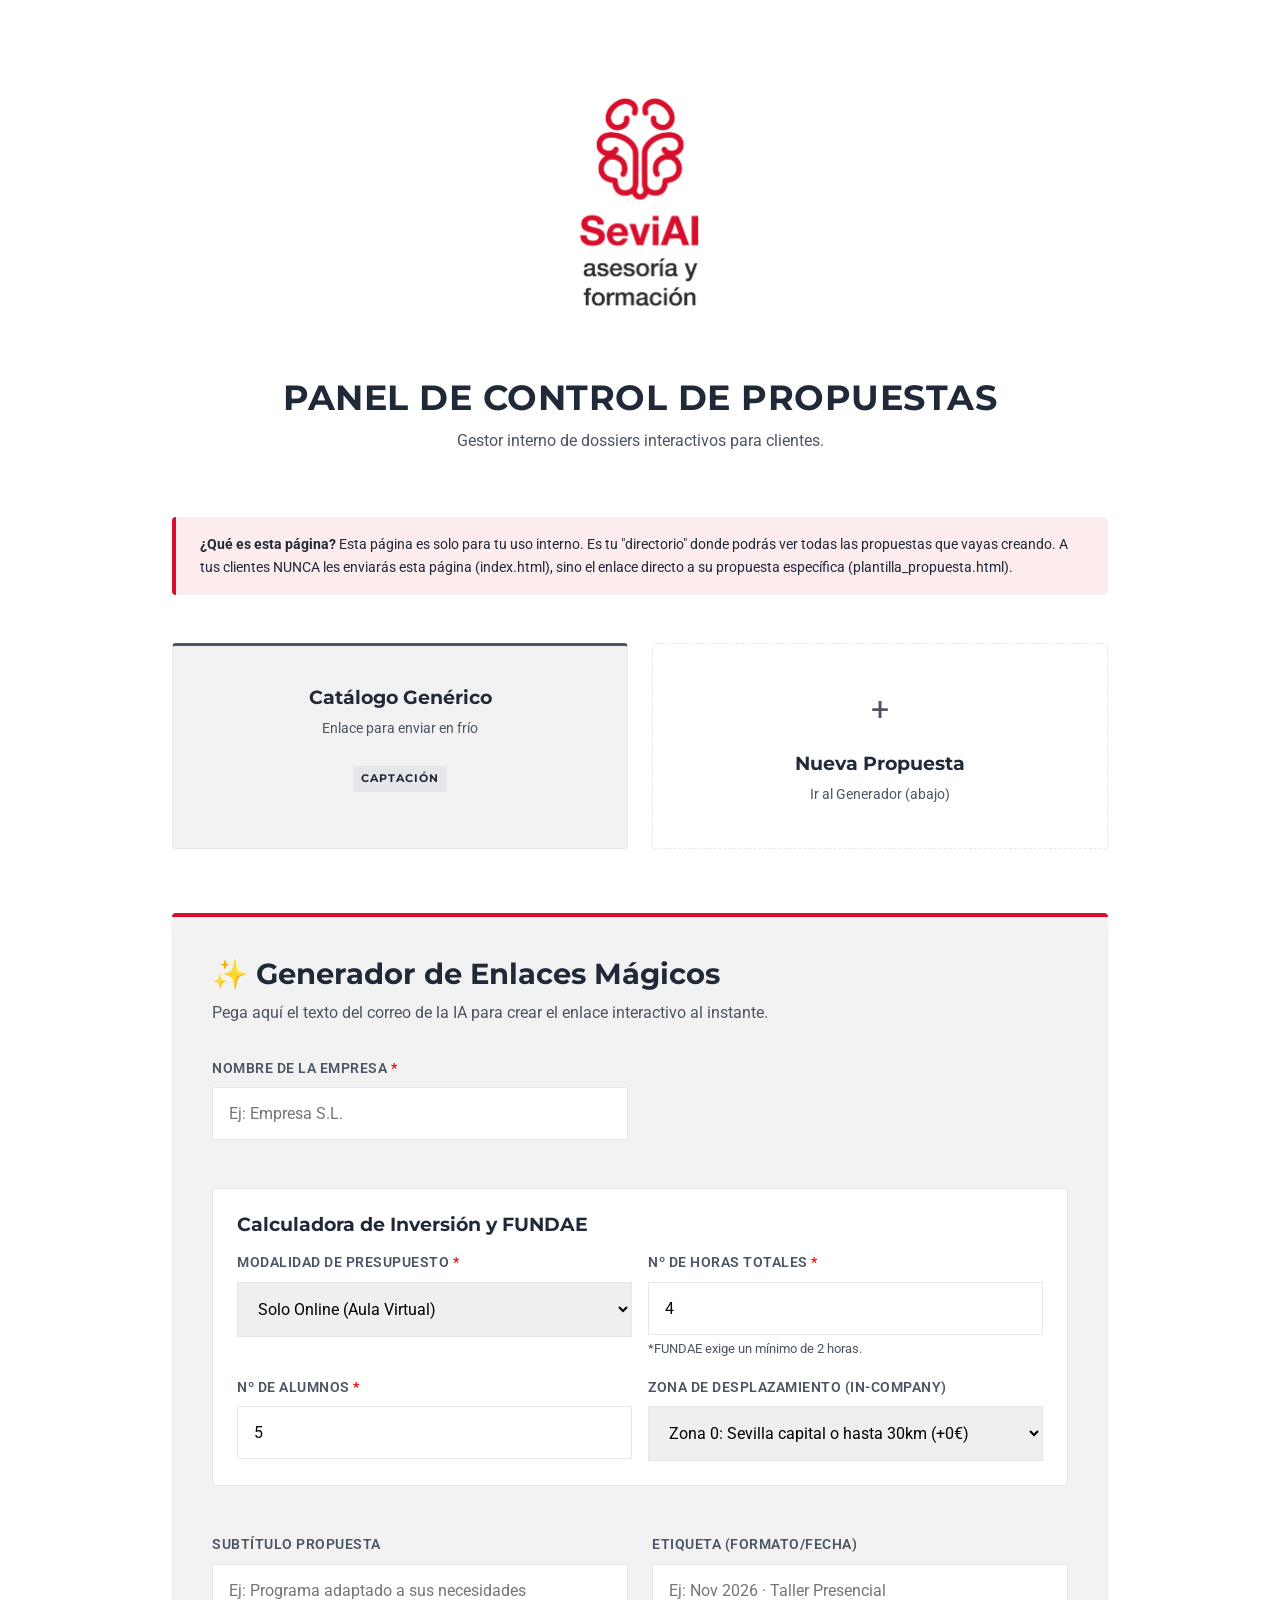
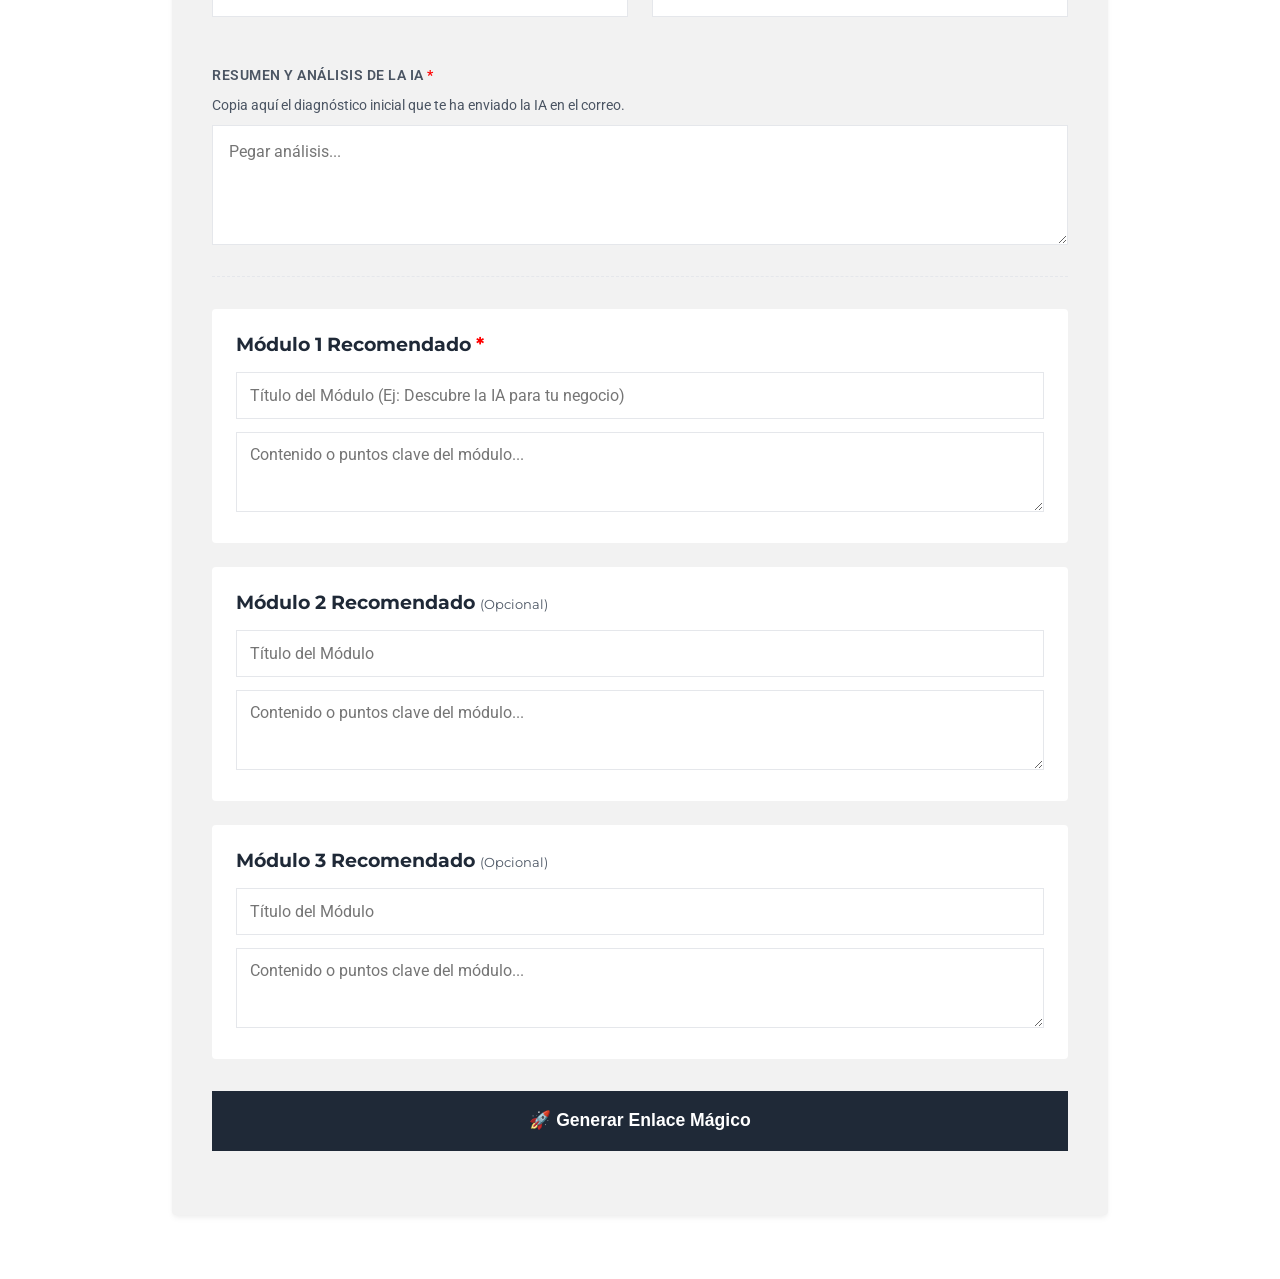
==== generador-privado.html @ 75eb9906 "Add files via upload" ====
<!DOCTYPE html>
<html lang="es">
<head>
  <meta charset="UTF-8">
  <meta name="viewport" content="width=device-width, initial-scale=1.0">
  <title>Hub de Propuestas Comerciales | SeviAI</title>
  <link rel="stylesheet" href="css/styles.css">
  <style>
    body {
      background-color: var(--surface);
    }
    .hub-container {
      max-width: 1000px;
      margin: 4rem auto;
      padding: 0 2rem;
    }
    .hub-header {
      text-align: center;
      margin-bottom: 4rem;
    }
    .hub-header img {
      max-width: 180px;
      margin-bottom: 2rem;
    }
    .hub-header h1 {
      font-size: 2.2rem;
      color: var(--text-main);
      margin-bottom: 0.5rem;
      text-transform: uppercase;
      letter-spacing: 0.5px;
    }
    .proposal-card {
      background: var(--bg-color);
      border: 1px solid var(--border-color);
      border-radius: var(--radius-md);
      padding: 2.5rem 2rem;
      text-align: center;
      transition: all 0.3s ease;
      text-decoration: none;
      display: block;
      color: var(--text-main);
      border-top: 3px solid var(--border-color);
    }
    .proposal-card:hover {
      transform: translateY(-2px);
      box-shadow: var(--shadow-md);
      border-top-color: var(--primary);
    }
    .proposal-card h3 {
      font-size: 1.2rem;
      margin-bottom: 0.5rem;
    }
    .alert-box {
      background: var(--primary-light);
      border-left: 4px solid var(--primary);
      padding: 1rem 1.5rem;
      margin-bottom: 3rem;
      border-radius: var(--radius-md);
      font-size: 0.9rem;
      color: var(--text-main);
    }
  </style>
</head>
<body>

  <div class="hub-container">
    <div class="hub-header">
      <img src="assets/img/Vertical_Logo Rojo_Original_Sin_fondo.png" alt="SeviAI">
      <h1>Panel de Control de Propuestas</h1>
      <p style="color:var(--text-muted); font-size:1rem; font-family:'Roboto', sans-serif;">Gestor interno de dossiers interactivos para clientes.</p>
    </div>

    <div class="alert-box">
      <strong>¿Qué es esta página?</strong> Esta página es solo para tu uso interno. Es tu "directorio" donde podrás ver todas las propuestas que vayas creando. A tus clientes NUNCA les enviarás esta página (index.html), sino el enlace directo a su propuesta específica (plantilla_propuesta.html).
    </div>

    <div class="grid-2">
      <a href="index.html" class="proposal-card" style="border-top-color: #4b5563;">
        <h3>Catálogo Genérico</h3>
        <p style="color:var(--text-muted); font-size:0.9rem; margin-bottom:1.5rem;">Enlace para enviar en frío</p>
        <span class="card-badge" style="background:var(--border-color); color:var(--text-main);">Captación</span>
      </a>


      <!-- Placeholder para añadir nuevas propuestas -->
      <div class="proposal-card" style="border: 1px dashed var(--border-color); background:transparent; cursor:pointer;" onclick="window.scrollTo({top: document.body.scrollHeight, behavior: 'smooth'});">
        <div style="font-size: 2rem; color:var(--text-muted); margin-bottom: 1rem;">+</div>
        <h3 style="color:var(--text-main);">Nueva Propuesta</h3>
        <p style="color:var(--text-muted); font-size:0.9rem;">Ir al Generador (abajo)</p>
      </div>
    </div>

    <!-- Generador Visual Integrado (Siempre visible) -->
    <div id="generatorSection" style="margin-top: 4rem; background:var(--bg-color); padding:2.5rem; border-radius:var(--radius-md); box-shadow:var(--shadow-md); border-top: 4px solid var(--primary);">
      <h2 style="margin-bottom:0.5rem; font-size:1.8rem; color:var(--text-main);">✨ Generador de Enlaces Mágicos</h2>
      <p style="color:var(--text-muted); margin-bottom:2rem; font-size:1rem;">Pega aquí el texto del correo de la IA para crear el enlace interactivo al instante.</p>
      
      <div class="grid-2" style="margin-bottom: 1.5rem; gap: 1.5rem;">
        <div class="form-group">
          <label class="form-label" style="display:block; margin-bottom:0.5rem; font-weight:600;">Nombre de la Empresa <span style="color:red">*</span></label>
          <input type="text" id="genEmpresa" style="width:100%; padding:1rem; border:1px solid var(--border-color); border-radius:var(--radius-sm); font-family:inherit; font-size:1rem;" placeholder="Ej: Empresa S.L.">
        </div>
        <div class="form-group" style="grid-column: 1 / -1; background: var(--surface); padding: 1.5rem; border-radius: var(--radius-md); border: 1px solid var(--border-color);">
          <h3 style="margin-bottom:1rem; font-size:1.2rem; color:var(--text-main);">Calculadora de Inversión y FUNDAE</h3>
          <div class="grid-2" style="gap: 1rem;">
            <div>
              <label class="form-label" style="display:block; margin-bottom:0.5rem; font-weight:600;">Modalidad de Presupuesto <span style="color:red">*</span></label>
              <select id="genModalidad" style="width:100%; padding:1rem; border:1px solid var(--border-color); border-radius:var(--radius-sm); font-family:inherit; font-size:1rem;">
                <option value="Online">Solo Online (Aula Virtual)</option>
                <option value="In-company">Solo Presencial (In-company)</option>
                <option value="Ambas">Mostrar Ambas Opciones (Recomendado si el cliente duda)</option>
              </select>
            </div>
            <div>
              <label class="form-label" style="display:block; margin-bottom:0.5rem; font-weight:600;">Nº de Horas Totales <span style="color:red">*</span></label>
              <input type="number" id="genHoras" min="1" value="4" style="width:100%; padding:1rem; border:1px solid var(--border-color); border-radius:var(--radius-sm); font-family:inherit; font-size:1rem;">
              <span style="font-size:0.8rem; color:var(--text-muted);">*FUNDAE exige un mínimo de 2 horas.</span>
            </div>
            <div>
              <label class="form-label" style="display:block; margin-bottom:0.5rem; font-weight:600;">Nº de Alumnos <span style="color:red">*</span></label>
              <input type="number" id="genAlumnos" min="1" value="5" style="width:100%; padding:1rem; border:1px solid var(--border-color); border-radius:var(--radius-sm); font-family:inherit; font-size:1rem;">
            </div>
            <div>
              <label class="form-label" style="display:block; margin-bottom:0.5rem; font-weight:600;">Zona de Desplazamiento (In-company)</label>
              <select id="genZona" style="width:100%; padding:1rem; border:1px solid var(--border-color); border-radius:var(--radius-sm); font-family:inherit; font-size:1rem;">
                <option value="0">Zona 0: Sevilla capital o hasta 30km (+0€)</option>
                <option value="35">Zona 1: 31-60 km (+35€)</option>
                <option value="65">Zona 2: 61-100 km (+65€)</option>
                <option value="100">Zona 3: 101-150 km (+100€)</option>
                <option value="custom">Zona 4: Más de 150 km (Consultar Coste)</option>
              </select>
            </div>
          </div>
        </div>
        <div class="form-group">
          <label class="form-label" style="display:block; margin-bottom:0.5rem; font-weight:600;">Subtítulo Propuesta</label>
          <input type="text" id="genSubtitulo" style="width:100%; padding:1rem; border:1px solid var(--border-color); border-radius:var(--radius-sm); font-family:inherit; font-size:1rem;" placeholder="Ej: Programa adaptado a sus necesidades">
        </div>
        <div class="form-group">
          <label class="form-label" style="display:block; margin-bottom:0.5rem; font-weight:600;">Etiqueta (Formato/Fecha)</label>
          <input type="text" id="genFormato" style="width:100%; padding:1rem; border:1px solid var(--border-color); border-radius:var(--radius-sm); font-family:inherit; font-size:1rem;" placeholder="Ej: Nov 2026 · Taller Presencial">
        </div>
      </div>

      <div class="form-group" style="margin-bottom:2rem; padding-bottom:1.5rem; border-bottom: 1px dashed var(--border-color);">
        <label class="form-label" style="display:block; margin-bottom:0.5rem; font-weight:600;">Resumen y Análisis de la IA <span style="color:red">*</span></label>
        <p style="font-size:0.85rem; color:var(--text-muted); margin-bottom:0.5rem;">Copia aquí el diagnóstico inicial que te ha enviado la IA en el correo.</p>
        <textarea id="genResumen" style="width:100%; padding:1rem; border:1px solid var(--border-color); border-radius:var(--radius-sm); font-family:inherit; min-height:120px; font-size:1rem;" placeholder="Pegar análisis..."></textarea>
      </div>

      <div class="form-group" style="margin-bottom:1.5rem; background: var(--surface); padding: 1.5rem; border-radius: var(--radius-md);">
        <h3 style="margin-bottom:1rem; font-size:1.2rem; color:var(--text-main);">Módulo 1 Recomendado <span style="color:red">*</span></h3>
        <input type="text" id="genMod1Title" style="width:100%; padding:0.8rem; border:1px solid var(--border-color); border-radius:var(--radius-sm); font-family:inherit; font-size:1rem; margin-bottom:0.8rem;" placeholder="Título del Módulo (Ej: Descubre la IA para tu negocio)">
        <textarea id="genMod1Desc" style="width:100%; padding:0.8rem; border:1px solid var(--border-color); border-radius:var(--radius-sm); font-family:inherit; min-height:80px; font-size:1rem;" placeholder="Contenido o puntos clave del módulo..."></textarea>
      </div>

      <div class="form-group" style="margin-bottom:1.5rem; background: var(--surface); padding: 1.5rem; border-radius: var(--radius-md);">
        <h3 style="margin-bottom:1rem; font-size:1.2rem; color:var(--text-main);">Módulo 2 Recomendado <span style="font-size:0.8rem; font-weight:normal; color:var(--text-muted);">(Opcional)</span></h3>
        <input type="text" id="genMod2Title" style="width:100%; padding:0.8rem; border:1px solid var(--border-color); border-radius:var(--radius-sm); font-family:inherit; font-size:1rem; margin-bottom:0.8rem;" placeholder="Título del Módulo">
        <textarea id="genMod2Desc" style="width:100%; padding:0.8rem; border:1px solid var(--border-color); border-radius:var(--radius-sm); font-family:inherit; min-height:80px; font-size:1rem;" placeholder="Contenido o puntos clave del módulo..."></textarea>
      </div>

      <div class="form-group" style="margin-bottom:2rem; background: var(--surface); padding: 1.5rem; border-radius: var(--radius-md);">
        <h3 style="margin-bottom:1rem; font-size:1.2rem; color:var(--text-main);">Módulo 3 Recomendado <span style="font-size:0.8rem; font-weight:normal; color:var(--text-muted);">(Opcional)</span></h3>
        <input type="text" id="genMod3Title" style="width:100%; padding:0.8rem; border:1px solid var(--border-color); border-radius:var(--radius-sm); font-family:inherit; font-size:1rem; margin-bottom:0.8rem;" placeholder="Título del Módulo">
        <textarea id="genMod3Desc" style="width:100%; padding:0.8rem; border:1px solid var(--border-color); border-radius:var(--radius-sm); font-family:inherit; min-height:80px; font-size:1rem;" placeholder="Contenido o puntos clave del módulo..."></textarea>
      </div>

      <button onclick="generarEnlace()" style="width:100%; background:var(--text-main); color:white; padding:1.2rem; border:none; border-radius:var(--radius-sm); font-weight:600; cursor:pointer; font-size:1.1rem; margin-bottom:1.5rem; transition: background 0.3s;">🚀 Generar Enlace Mágico</button>

      <div id="linkResult" style="display:none; background:var(--primary-light); padding:1.5rem; border-radius:var(--radius-sm); border:2px dashed var(--primary);">
        <p style="font-weight:600; margin-bottom:0.8rem; font-size:1.1rem; color:var(--text-main);">✅ ¡Enlace listo para enviar!</p>
        <input type="text" id="generatedLink" readonly style="width:100%; padding:1rem; background:white; border:1px solid #ddd; margin-bottom:0.8rem; font-size:1rem; border-radius: 4px; cursor:copy;" onclick="this.select(); document.execCommand('copy'); alert('¡Enlace copiado al portapapeles!');">
        <p style="font-size:0.9rem; color:var(--text-muted);">Haz clic en el enlace para copiarlo y envíaselo al cliente por WhatsApp o email.</p>
        <a id="testLink" href="#" target="_blank" style="display:inline-block; margin-top:1rem; color:var(--primary); font-weight:600; text-decoration:none;">👀 Abrir propuesta para revisarla &rarr;</a>
      </div>
    </div>
  </div>

  <script>
    function generarEnlace() {
      const empresa = document.getElementById('genEmpresa').value.trim();
      const subtitulo = document.getElementById('genSubtitulo').value.trim();
      const formato = document.getElementById('genFormato').value.trim();
      const resumen = document.getElementById('genResumen').value.trim();
      
      const modalidad = document.getElementById('genModalidad').value;
      const horas = parseInt(document.getElementById('genHoras').value) || 0;
      const alumnos = parseInt(document.getElementById('genAlumnos').value) || 0;
      const zonaVal = document.getElementById('genZona').value;
      
      const mod1Title = document.getElementById('genMod1Title').value.trim();
      const mod1Desc = document.getElementById('genMod1Desc').value.trim();
      const mod2Title = document.getElementById('genMod2Title').value.trim();
      const mod2Desc = document.getElementById('genMod2Desc').value.trim();
      const mod3Title = document.getElementById('genMod3Title').value.trim();
      const mod3Desc = document.getElementById('genMod3Desc').value.trim();

      if(!empresa || !resumen || !mod1Title) {
        alert("⚠️ Por favor, rellena al menos el Nombre de la Empresa, el Resumen y el Módulo 1.");
        return;
      }

      const modulos = [];
      if(mod1Title) modulos.push({titulo: mod1Title, desc: mod1Desc});
      if(mod2Title) modulos.push({titulo: mod2Title, desc: mod2Desc});
      if(mod3Title) modulos.push({titulo: mod3Title, desc: mod3Desc});

      let suplemento = 0;
      if (zonaVal === 'custom') {
        suplemento = 0;
      } else {
        suplemento = parseInt(zonaVal) || 0;
      }
      
      const fundaeMax = 13 * horas * alumnos;
      let precios = [];
      
      if (modalidad === 'Online' || modalidad === 'Ambas') {
        const precioOnline = horas * 70;
        precios.push({
          tipo: 'Online (Aula Virtual)',
          precio: precioOnline,
          desc: 'Formación bonificable a través de los créditos de FUNDAE.',
          fundae: Math.min(precioOnline, fundaeMax),
          badge: modalidad === 'Ambas' ? 'OPCIÓN ONLINE' : 'BONIFICABLE FUNDAE'
        });
      }
      
      if (modalidad === 'In-company' || modalidad === 'Ambas') {
        const precioInCompany = horas * 85;
        let textInCompany = (suplemento > 0) ? `Incluye suplemento por desplazamiento. Formación bonificable a través de los créditos de FUNDAE.` : `Coste sin desplazamiento adicional (Zona 0). Formación bonificable a través de FUNDAE.`;
        if (zonaVal === 'custom') textInCompany = "Desplazamiento sujeto a presupuesto a medida. Bonificable por FUNDAE.";
        precios.push({
          tipo: 'Presencial (In-company)',
          precio: precioInCompany + suplemento,
          desc: textInCompany,
          fundae: Math.min(precioInCompany, fundaeMax),
          badge: modalidad === 'Ambas' ? 'OPCIÓN IN-COMPANY' : 'BONIFICABLE FUNDAE'
        });
      }

      const dataObj = {
        empresa: empresa,
        precios: precios,
        subtitulo: subtitulo || 'Programa adaptado a sus necesidades',
        formato: formato || 'Taller Práctico in-company',
        resumen: resumen,
        modulos: modulos
      };

      const jsonStr = JSON.stringify(dataObj);
      const encoded = btoa(encodeURIComponent(jsonStr));

      let baseUrl = window.location.href.split('?')[0].split('#')[0];
      baseUrl = baseUrl.replace('generador-privado.html', '');
      if(!baseUrl.endsWith('/')) baseUrl += '/';
      
      const finalLink = baseUrl + 'plantilla_propuesta.html#data=' + encoded;

      document.getElementById('generatedLink').value = finalLink;
      document.getElementById('testLink').href = finalLink;
      document.getElementById('linkResult').style.display = 'block';
      
      // Scroll smoothly down to the result
      window.scrollTo({top: document.body.scrollHeight, behavior: 'smooth'});
    }
  </script>
</body>
</html>
---- css/styles.css ----
@import url('https://fonts.googleapis.com/css2?family=Montserrat:wght@400;600;700;800&family=Roboto:wght@300;400;500&display=swap');

:root {
  --primary: #D80F2C; /* Rojo Carmesí del Brandbook */
  --primary-hover: #b30c25;
  --primary-light: rgba(216, 15, 44, 0.08);
  --bg-color: #F2F2F2; /* Blanco tiza */
  --surface: #FFFFFF; /* Blanco puro */
  --text-main: #1f2937;
  --text-muted: #4b5563;
  --border-color: #e5e7eb;
  
  /* Sombras más sutiles y elegantes (corporativas) */
  --shadow-sm: 0 1px 2px rgba(0,0,0,0.05);
  --shadow-md: 0 4px 6px -1px rgba(0,0,0,0.05), 0 2px 4px -1px rgba(0,0,0,0.03);
  --shadow-lg: 0 10px 15px -3px rgba(0,0,0,0.05), 0 4px 6px -2px rgba(0,0,0,0.02);
  
  /* Bordes menos redondeados para un look estructurado y serio */
  --radius-md: 4px;
  --radius-lg: 8px;
  --radius-xl: 12px;
  
  /* Colores de etiquetas */
  --tag-saber: #1f2937;
  --tag-hacer: #D80F2C;
  --tag-ser: #4b5563;
}

* {
  box-sizing: border-box;
  margin: 0;
  padding: 0;
}

body {
  font-family: 'Roboto', sans-serif;
  background-color: var(--bg-color);
  color: var(--text-main);
  line-height: 1.6;
  -webkit-font-smoothing: antialiased;
}

/* Typography */
h1, h2, h3, h4, h5, h6 {
  font-family: 'Montserrat', sans-serif;
  font-weight: 700;
  color: var(--text-main);
  line-height: 1.2;
}

a {
  color: var(--primary);
  text-decoration: none;
  transition: color 0.3s ease;
}

a:hover {
  color: var(--primary-hover);
}

/* Layout Dashboard */
.dashboard {
  display: grid;
  grid-template-columns: 260px 1fr;
  min-height: 100vh;
}

/* Sidebar */
.sidebar {
  background: var(--surface);
  border-right: 1px solid var(--border-color);
  padding: 2rem 1.5rem;
  display: flex;
  flex-direction: column;
  position: sticky;
  top: 0;
  height: 100vh;
  z-index: 10;
}

.brand {
  margin-bottom: 3rem;
  text-align: center;
}

.brand img {
  max-width: 160px;
  height: auto;
}

.nav-menu {
  display: flex;
  flex-direction: column;
  gap: 0.25rem;
}

.nav-item {
  display: flex;
  align-items: center;
  gap: 12px;
  padding: 0.75rem 1rem;
  border-radius: var(--radius-md);
  color: var(--text-muted);
  font-weight: 500;
  transition: all 0.2s ease;
  font-family: 'Montserrat', sans-serif;
  font-size: 0.9rem;
  text-transform: uppercase;
  letter-spacing: 0.5px;
}

.nav-item i {
  font-size: 1.1rem;
}

.nav-item:hover {
  background-color: var(--bg-color);
  color: var(--primary);
}

.nav-item.active {
  background-color: var(--primary-light);
  color: var(--primary);
  border-left: 3px solid var(--primary);
  border-radius: 0 var(--radius-md) var(--radius-md) 0;
}

.client-info {
  margin-top: auto;
  padding-top: 1.5rem;
  border-top: 1px solid var(--border-color);
  display: flex;
  align-items: center;
  gap: 12px;
}

.client-avatar {
  width: 40px;
  height: 40px;
  border-radius: var(--radius-md);
  object-fit: cover;
  border: 1px solid var(--border-color);
}

.client-details h4 {
  font-size: 0.9rem;
  margin-bottom: 0.1rem;
  font-family: 'Roboto', sans-serif;
  font-weight: 500;
}

.client-details p {
  font-size: 0.75rem;
  color: var(--text-muted);
  text-transform: uppercase;
  letter-spacing: 0.5px;
}

/* Main Content */
.main-content {
  padding: 3rem;
  max-width: 1200px;
  margin: 0 auto;
  width: 100%;
}

/* Hero Section */
.hero {
  position: relative;
  background-color: #000;
  border-radius: var(--radius-lg);
  padding: 4rem 3rem;
  color: white;
  margin-bottom: 3rem;
  overflow: hidden;
  box-shadow: var(--shadow-md);
}

.hero-video-bg {
  position: absolute;
  top: 50%;
  left: 50%;
  min-width: 100%;
  min-height: 100%;
  width: auto;
  height: auto;
  transform: translateX(-50%) translateY(-50%);
  object-fit: cover;
  opacity: 0.4;
  z-index: 0;
}

.hero-content {
  position: relative;
  z-index: 1;
}

.hero-badge {
  display: inline-block;
  background: var(--primary);
  color: white;
  padding: 0.4rem 0.8rem;
  font-family: 'Montserrat', sans-serif;
  font-size: 0.75rem;
  font-weight: 600;
  text-transform: uppercase;
  letter-spacing: 1px;
  margin-bottom: 1.5rem;
}

.hero h1 {
  color: white;
  font-size: 2.5rem;
  margin-bottom: 1rem;
  max-width: 800px;
  letter-spacing: -0.5px;
}

.hero p {
  font-size: 1.1rem;
  opacity: 0.9;
  max-width: 600px;
  font-weight: 300;
}

/* Section Styling */
.section {
  background: var(--surface);
  border-radius: var(--radius-md);
  padding: 2.5rem;
  margin-bottom: 2rem;
  box-shadow: var(--shadow-sm);
  border: 1px solid var(--border-color);
}

.section-header {
  display: flex;
  align-items: center;
  gap: 12px;
  margin-bottom: 2rem;
  padding-bottom: 1rem;
  border-bottom: 2px solid var(--bg-color);
}

.section-title {
  font-size: 1.5rem;
  text-transform: uppercase;
  letter-spacing: 0.5px;
  color: var(--text-main);
}

/* Grid Layouts */
.grid-2 {
  display: grid;
  grid-template-columns: repeat(auto-fit, minmax(300px, 1fr));
  gap: 1.5rem;
}

/* Cards */
.card {
  background: var(--surface);
  border: 1px solid var(--border-color);
  border-left: 3px solid var(--border-color);
  padding: 1.5rem;
  transition: all 0.3s ease;
}

@media (min-width: 768px) {
  .span-2-desktop {
    grid-column: span 2;
  }
}

.card:hover {
  border-left-color: var(--primary);
  box-shadow: var(--shadow-md);
}

.card-badge {
  display: inline-block;
  font-family: 'Montserrat', sans-serif;
  font-size: 0.7rem;
  font-weight: 700;
  text-transform: uppercase;
  letter-spacing: 1px;
  padding: 0.25rem 0.5rem;
  margin-bottom: 1rem;
  background: var(--bg-color);
  color: var(--text-muted);
}

.badge-hacer {
  background: var(--primary-light);
  color: var(--primary);
}

.card-title {
  font-size: 1.1rem;
  margin-bottom: 0.75rem;
  letter-spacing: -0.2px;
}

.card-desc {
  font-size: 0.9rem;
  color: var(--text-muted);
  margin-bottom: 1rem;
}

.card-list {
  list-style: none;
}

.card-list li {
  position: relative;
  padding-left: 1.25rem;
  font-size: 0.85rem;
  margin-bottom: 0.5rem;
  color: var(--text-main);
}

.card-list li::before {
  content: '';
  position: absolute;
  left: 0;
  top: 6px;
  width: 4px;
  height: 4px;
  background-color: var(--primary);
  border-radius: 50%;
}

/* Facilitator Section */
.facilitator {
  display: flex;
  gap: 2rem;
  align-items: center;
}
.facilitator img {
  width: 150px;
  height: 150px;
  object-fit: cover;
  border-radius: 50%;
  border: 4px solid var(--bg-color);
}
.facilitator-info h3 {
  font-size: 1.25rem;
  margin-bottom: 0.25rem;
}
.facilitator-info p {
  color: var(--text-muted);
  font-size: 0.9rem;
}

/* Buttons */
.btn {
  display: inline-flex;
  align-items: center;
  justify-content: center;
  gap: 8px;
  padding: 0.75rem 1.5rem;
  font-weight: 600;
  font-family: 'Montserrat', sans-serif;
  text-transform: uppercase;
  letter-spacing: 0.5px;
  cursor: pointer;
  transition: all 0.2s ease;
  border: none;
  font-size: 0.85rem;
  border-radius: var(--radius-md);
}

.btn-primary {
  background-color: var(--primary);
  color: white;
}

.btn-primary:hover {
  background-color: var(--primary-hover);
  color: white;
}

.btn-outline {
  background-color: transparent;
  color: var(--text-main);
  border: 1px solid var(--border-color);
}

.btn-outline:hover {
  border-color: var(--text-main);
  background-color: var(--bg-color);
}

/* Diagnostic Section */
.diagnostic-banner {
  background: var(--surface);
  border: 1px solid var(--primary);
  border-left: 4px solid var(--primary);
  padding: 2rem;
  display: flex;
  justify-content: space-between;
  align-items: center;
  flex-wrap: wrap;
  gap: 2rem;
  margin-bottom: 3rem;
}

.diagnostic-text h3 {
  color: var(--text-main);
  font-size: 1.25rem;
  margin-bottom: 0.25rem;
}

.diagnostic-text p {
  color: var(--text-muted);
  font-size: 0.9rem;
  max-width: 500px;
}

/* Modal */
.modal-overlay {
  position: fixed;
  top: 0;
  left: 0;
  right: 0;
  bottom: 0;
  background: rgba(31, 41, 55, 0.8);
  display: flex;
  justify-content: center;
  align-items: center;
  z-index: 100;
  opacity: 0;
  visibility: hidden;
  transition: all 0.3s ease;
}

.modal-overlay.active {
  opacity: 1;
  visibility: visible;
}

.modal {
  background: var(--surface);
  width: 90%;
  max-width: 500px;
  padding: 2.5rem;
  position: relative;
  transform: translateY(10px);
  transition: all 0.3s ease;
  max-height: 90vh;
  overflow-y: auto;
}

.modal-overlay.active .modal {
  transform: translateY(0);
}

.modal-close {
  position: absolute;
  top: 1rem;
  right: 1rem;
  background: none;
  border: none;
  font-size: 1.25rem;
  color: var(--text-muted);
  cursor: pointer;
}

.modal-close:hover {
  color: var(--primary);
}

/* Form Styles */
.form-group {
  margin-bottom: 1.5rem;
}

.form-label {
  display: block;
  font-weight: 500;
  margin-bottom: 0.5rem;
  font-size: 0.85rem;
  text-transform: uppercase;
  letter-spacing: 0.5px;
  color: var(--text-muted);
}

.form-control {
  width: 100%;
  padding: 0.75rem 1rem;
  border: 1px solid var(--border-color);
  background-color: var(--bg-color);
  font-family: inherit;
  font-size: 0.95rem;
  transition: border-color 0.2s;
}

.form-control:focus {
  outline: none;
  border-color: var(--primary);
  background-color: var(--surface);
}

select.form-control {
  appearance: none;
  background-image: url("data:image/svg+xml,%3Csvg xmlns='http://www.w3.org/2000/svg' fill='none' viewBox='0 0 24 24' stroke='%234b5563'%3E%3Cpath stroke-linecap='round' stroke-linejoin='round' stroke-width='2' d='M19 9l-7 7-7-7'%3E%3C/path%3E%3C/svg%3E");
  background-repeat: no-repeat;
  background-position: right 1rem center;
  background-size: 1em;
}

.success-message {
  display: none;
  background: var(--bg-color);
  border-left: 4px solid #059669;
  color: var(--text-main);
  padding: 1.5rem;
  margin-top: 1rem;
  font-size: 0.95rem;
}

/* Responsive */
@media (max-width: 992px) {
  .dashboard {
    grid-template-columns: 1fr;
  }
  .sidebar {
    position: static;
    height: auto;
    border-right: none;
    border-bottom: 1px solid var(--border-color);
    padding: 1.5rem;
  }
  .main-content {
    padding: 1.5rem;
  }
  .facilitator {
    flex-direction: column;
    text-align: center;
  }
}
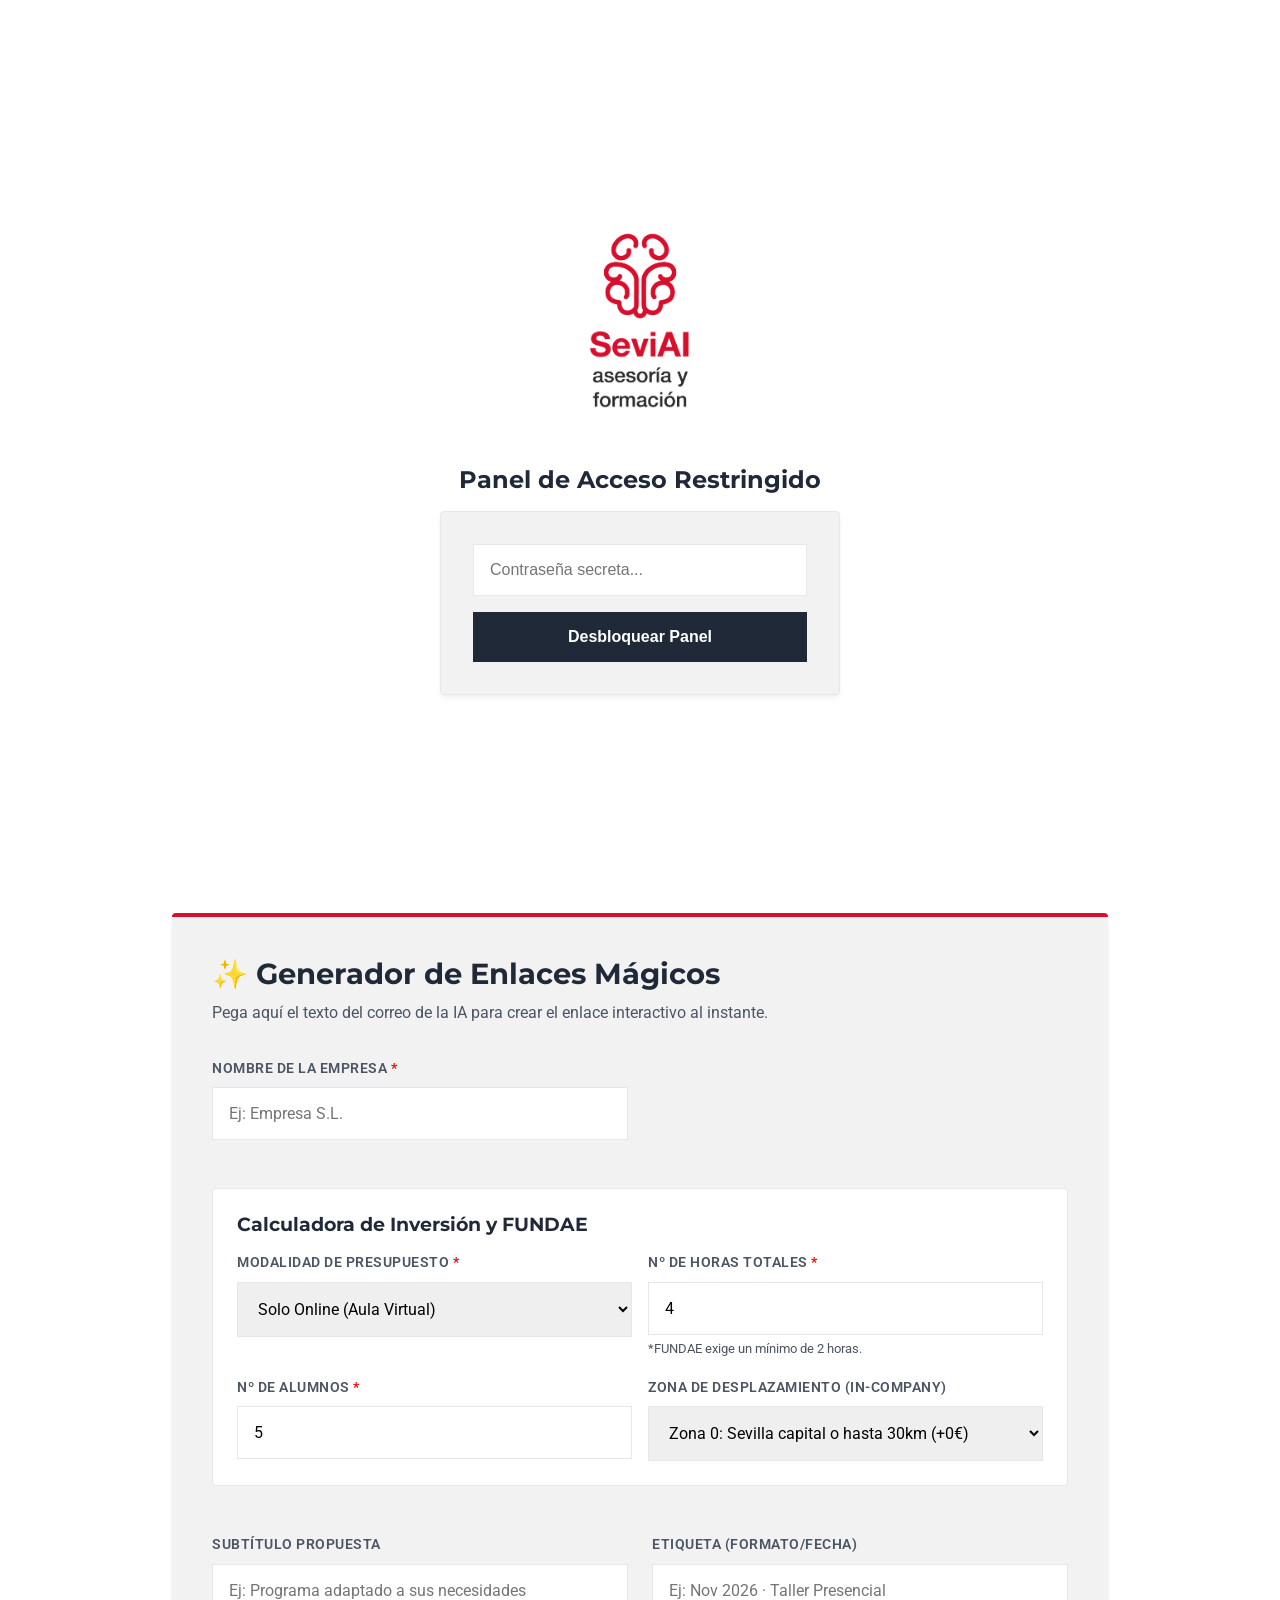
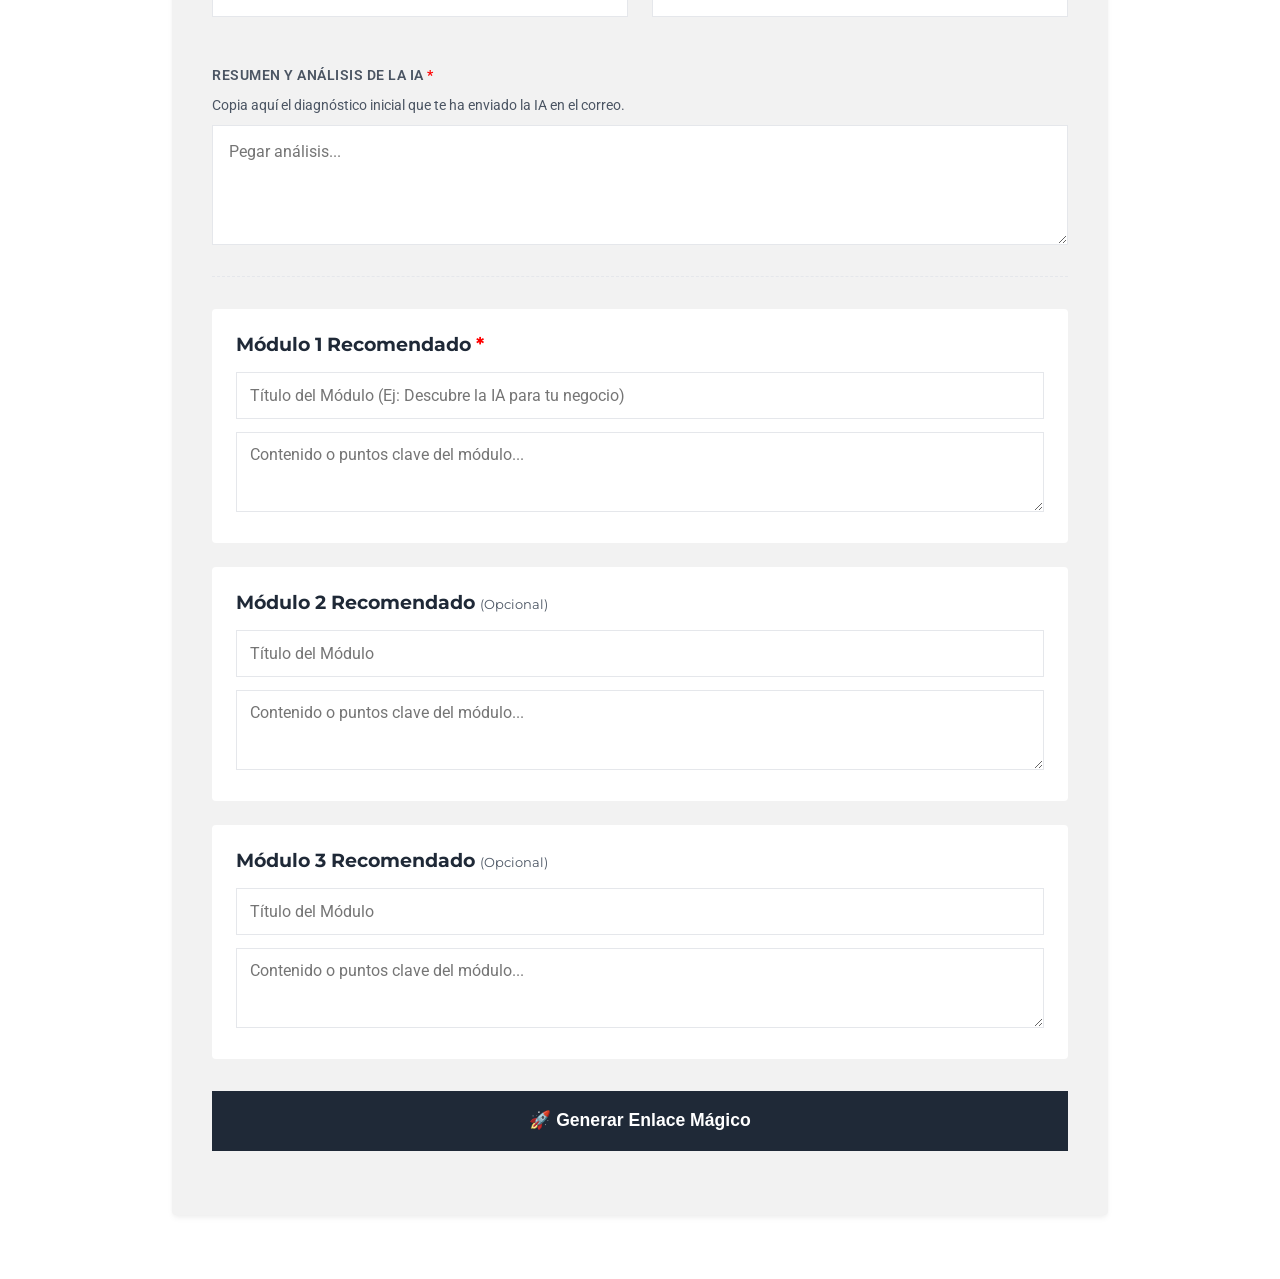
==== commit f2f66430: "Add files via upload" ====
--- a/generador-privado.html
+++ b/generador-privado.html
@@ -63,7 +63,33 @@
 </head>
 <body>
 
-  <div class="hub-container">
+  <div id="passwordOverlay" style="position:fixed; top:0; left:0; width:100%; height:100%; background:var(--surface); z-index:9999; display:flex; flex-direction:column; align-items:center; justify-content:center;">
+    <img src="assets/img/Vertical_Logo Rojo_Original_Sin_fondo.png" alt="SeviAI" style="max-width:150px; margin-bottom:2rem;">
+    <h2 style="color:var(--text-main); margin-bottom:1rem;">Panel de Acceso Restringido</h2>
+    <div style="background:var(--bg-color); padding:2rem; border-radius:var(--radius-md); border:1px solid var(--border-color); box-shadow:var(--shadow-md); width:100%; max-width:400px; text-align:center;">
+      <input type="password" id="passInput" placeholder="Contraseña secreta..." style="width:100%; padding:1rem; border:1px solid var(--border-color); border-radius:var(--radius-sm); margin-bottom:1rem; font-size:1rem;">
+      <button onclick="checkPassword()" style="width:100%; background:var(--text-main); color:white; padding:1rem; border:none; border-radius:var(--radius-sm); font-weight:600; cursor:pointer; font-size:1rem;">Desbloquear Panel</button>
+      <p id="passError" style="color:#ef4444; margin-top:1rem; display:none; font-weight:600;">Contraseña incorrecta</p>
+    </div>
+  </div>
+
+  <script>
+    function checkPassword() {
+      const input = document.getElementById('passInput').value;
+      if (input === 'SeviAI2026') { 
+        document.getElementById('passwordOverlay').style.display = 'none';
+      } else {
+        document.getElementById('passError').style.display = 'block';
+      }
+    }
+    document.addEventListener('DOMContentLoaded', () => {
+      document.getElementById('passInput').addEventListener('keypress', function (e) {
+        if (e.key === 'Enter') {
+          checkPassword();
+        }
+      });
+    });
+  </script>  <div class="hub-container">
     <div class="hub-header">
       <img src="assets/img/Vertical_Logo Rojo_Original_Sin_fondo.png" alt="SeviAI">
       <h1>Panel de Control de Propuestas</h1>
@@ -250,20 +276,53 @@
       };
 
       const jsonStr = JSON.stringify(dataObj);
-      const encoded = btoa(encodeURIComponent(jsonStr));
+
+      // Rocío: Cambia esto por la URL del Webhook POST que crees en n8n
+      const n8nWebhookPost = 'URL_DEL_WEBHOOK_POST_DE_N8N';
 
       let baseUrl = window.location.href.split('?')[0].split('#')[0];
       baseUrl = baseUrl.replace('generador-privado.html', '');
       if(!baseUrl.endsWith('/')) baseUrl += '/';
-      
-      const finalLink = baseUrl + 'plantilla_propuesta.html#data=' + encoded;
-
-      document.getElementById('generatedLink').value = finalLink;
-      document.getElementById('testLink').href = finalLink;
-      document.getElementById('linkResult').style.display = 'block';
-      
-      // Scroll smoothly down to the result
-      window.scrollTo({top: document.body.scrollHeight, behavior: 'smooth'});
+
+      if (n8nWebhookPost === 'URL_DEL_WEBHOOK_POST_DE_N8N') {
+        // Fallback a Base64 si aún no has configurado n8n
+        const encoded = btoa(encodeURIComponent(jsonStr));
+        const finalLink = baseUrl + 'plantilla_propuesta.html#data=' + encoded;
+        mostrarResultado(finalLink);
+      } else {
+        // Enviar datos a n8n
+        const btn = document.querySelector('button[onclick="generarEnlace()"]');
+        const textOrig = btn.innerText;
+        btn.innerText = '⏳ Guardando propuesta en la base de datos...';
+        
+        fetch(n8nWebhookPost, {
+          method: 'POST',
+          headers: { 'Content-Type': 'application/json' },
+          body: jsonStr
+        })
+        .then(res => res.json())
+        .then(data => {
+          btn.innerText = textOrig;
+          if(!data.id) throw new Error("n8n no devolvió un ID");
+          const finalLink = baseUrl + 'plantilla_propuesta.html?id=' + data.id;
+          mostrarResultado(finalLink);
+        })
+        .catch(err => {
+          btn.innerText = textOrig;
+          console.error(err);
+          alert("Error conectando con n8n. Se usará el enlace largo temporalmente.");
+          const encoded = btoa(encodeURIComponent(jsonStr));
+          const finalLink = baseUrl + 'plantilla_propuesta.html#data=' + encoded;
+          mostrarResultado(finalLink);
+        });
+      }
+
+      function mostrarResultado(finalLink) {
+        document.getElementById('generatedLink').value = finalLink;
+        document.getElementById('testLink').href = finalLink;
+        document.getElementById('linkResult').style.display = 'block';
+        window.scrollTo({top: document.body.scrollHeight, behavior: 'smooth'});
+      }
     }
   </script>
 </body>
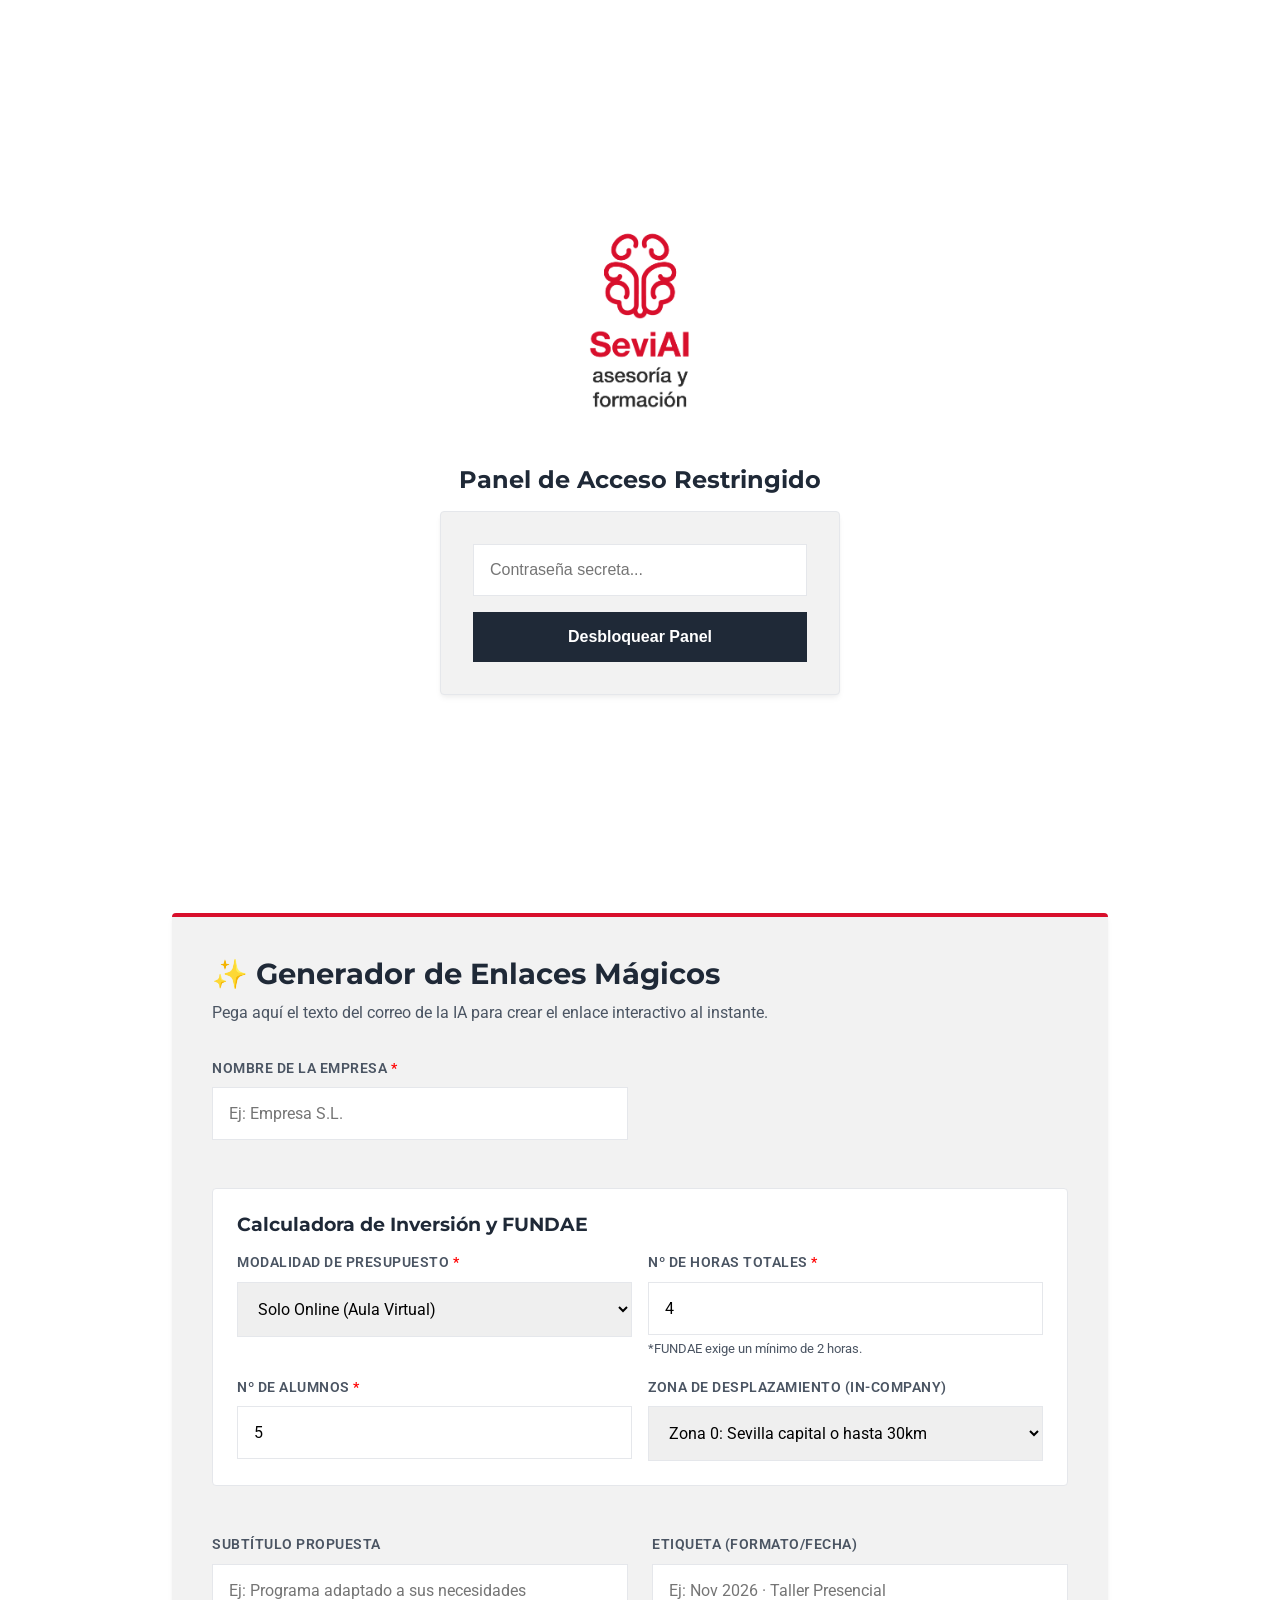
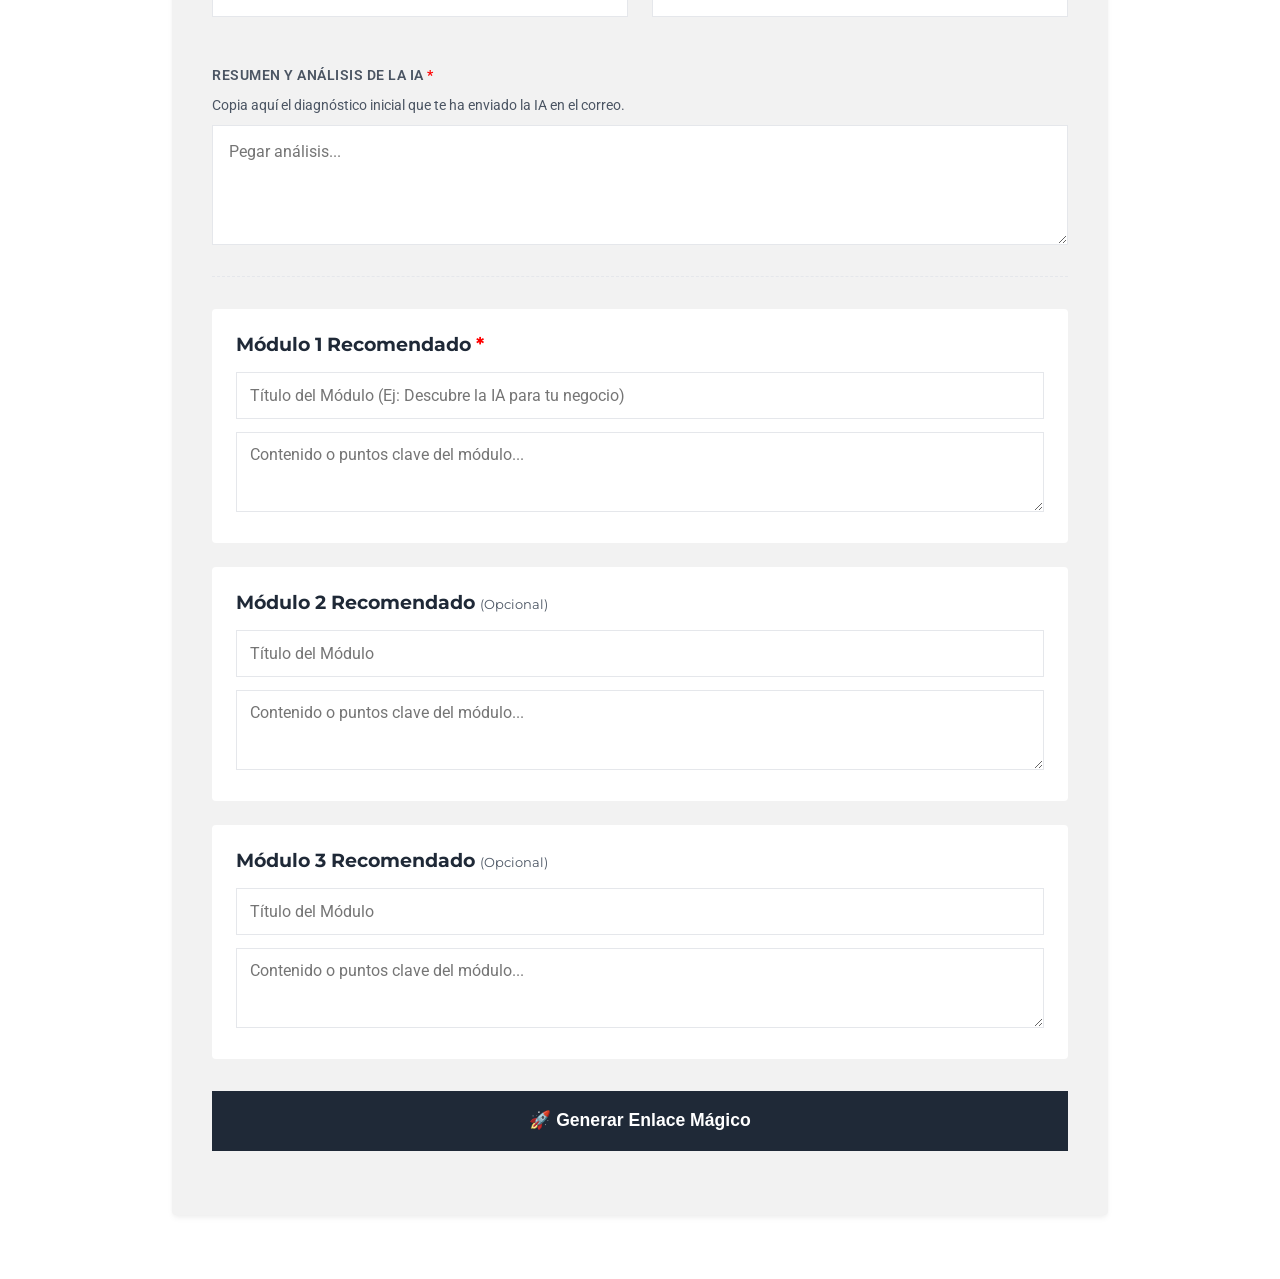
==== commit 38f74945: "Add files via upload" ====
--- a/generador-privado.html
+++ b/generador-privado.html
@@ -149,11 +149,12 @@
             <div>
               <label class="form-label" style="display:block; margin-bottom:0.5rem; font-weight:600;">Zona de Desplazamiento (In-company)</label>
               <select id="genZona" style="width:100%; padding:1rem; border:1px solid var(--border-color); border-radius:var(--radius-sm); font-family:inherit; font-size:1rem;">
-                <option value="0">Zona 0: Sevilla capital o hasta 30km (+0€)</option>
-                <option value="35">Zona 1: 31-60 km (+35€)</option>
-                <option value="65">Zona 2: 61-100 km (+65€)</option>
-                <option value="100">Zona 3: 101-150 km (+100€)</option>
-                <option value="custom">Zona 4: Más de 150 km (Consultar Coste)</option>
+                <option value="Zona 0">Zona 0: Sevilla capital o hasta 30km</option>
+            <option value="Zona 1">Zona 1: De 31km a 60km</option>
+            <option value="Zona 2">Zona 2: De 61km a 100km</option>
+            <option value="Zona 3">Zona 3: De 101km a 150km</option>
+            <option value="Zona 4">Zona 4: Más de 150km (A Medida)</option>
+            <option value="Online">Solo me interesa formación Online</option>
               </select>
             </div>
           </div>
@@ -233,34 +234,53 @@
       if(mod3Title) modulos.push({titulo: mod3Title, desc: mod3Desc});
 
       let suplemento = 0;
-      if (zonaVal === 'custom') {
-        suplemento = 0;
-      } else {
-        suplemento = parseInt(zonaVal) || 0;
-      }
-      
-      const fundaeMax = 13 * horas * alumnos;
+      if (zonaVal.includes('Zona 1')) suplemento = 35;
+      else if (zonaVal.includes('Zona 2')) suplemento = 65;
+      else if (zonaVal.includes('Zona 3')) suplemento = 100;
+      else if (zonaVal.includes('Zona 4')) suplemento = 'custom';
+      
+      // Nuevas lógicas de horas por fases
+      const horasFase1 = (mod1Title) ? horas : 0; // En el generador privado solo se piden horas totales, asumo que son la fase 1 si no hay más. Mejor divido a partes iguales si es un apaño rápido.
+      // Corrección: En el generador privado la usuaria mete un "Total de horas". Para ser precisos, si ella rellena Mod2 y Mod3, las horas se repartirían. Pero simplifiquemos asumiendo que "horas" es el total.
+      const totalHoras = horas;
+      const horasFase2 = (mod2Title) ? 0 : 0; // Dummy fallback para el privado
+      const horasFase3 = (mod3Title) ? 0 : 0; 
+      
+      const fundaeMax = 13 * totalHoras * alumnos;
       let precios = [];
       
       if (modalidad === 'Online' || modalidad === 'Ambas') {
-        const precioOnline = horas * 70;
+        const precioOnline = totalHoras * 70;
+        
+        let desglose = `<p style="margin-bottom:0.5rem;">Inversión total del itinerario completo (${totalHoras} horas) en modalidad Aula Virtual.</p>`;
+        
         precios.push({
           tipo: 'Online (Aula Virtual)',
-          precio: precioOnline,
-          desc: 'Formación bonificable a través de los créditos de FUNDAE.',
+          precio: precioOnline + '€',
+          desc: desglose,
           fundae: Math.min(precioOnline, fundaeMax),
           badge: modalidad === 'Ambas' ? 'OPCIÓN ONLINE' : 'BONIFICABLE FUNDAE'
         });
       }
       
       if (modalidad === 'In-company' || modalidad === 'Ambas') {
-        const precioInCompany = horas * 85;
-        let textInCompany = (suplemento > 0) ? `Incluye suplemento por desplazamiento. Formación bonificable a través de los créditos de FUNDAE.` : `Coste sin desplazamiento adicional (Zona 0). Formación bonificable a través de FUNDAE.`;
-        if (zonaVal === 'custom') textInCompany = "Desplazamiento sujeto a presupuesto a medida. Bonificable por FUNDAE.";
+        const precioInCompany = totalHoras * 85;
+        let precioFinal = suplemento === 'custom' ? 'A medida' : (precioInCompany + suplemento) + '€';
+        
+        let desglose = `<p style="margin-bottom:0.5rem;">Inversión total del itinerario completo (${totalHoras} horas) en modalidad Presencial.</p><ul style="margin-bottom:0.5rem; padding-left:1.2rem; color:var(--text-main);">`;
+        if (horasFase1 > 0) desglose += `<li><strong>Fase 1:</strong> ${horasFase1 * 85}€</li>`;
+        if (horasFase2 > 0) desglose += `<li><strong>Fase 2:</strong> ${horasFase2 * 85}€</li>`;
+        if (horasFase3 > 0) desglose += `<li><strong>Fase 3:</strong> ${horasFase3 * 85}€</li>`;
+        desglose += `</ul>`;
+        
+        if (suplemento > 0 && suplemento !== 'custom') desglose += `<p style="margin-top:0.5rem;">Incluye suplemento único por desplazamiento de ${suplemento}€.</p>`;
+        else if (suplemento === 'custom') desglose = `<p>Formación presencial. El coste de desplazamiento se presupuestará a medida según ubicación exacta.</p>`;
+        else desglose += `<p style="margin-top:0.5rem;">Coste sin desplazamiento adicional (Zona 0).</p>`;
+
         precios.push({
           tipo: 'Presencial (In-company)',
-          precio: precioInCompany + suplemento,
-          desc: textInCompany,
+          precio: precioFinal,
+          desc: desglose,
           fundae: Math.min(precioInCompany, fundaeMax),
           badge: modalidad === 'Ambas' ? 'OPCIÓN IN-COMPANY' : 'BONIFICABLE FUNDAE'
         });
@@ -278,7 +298,7 @@
       const jsonStr = JSON.stringify(dataObj);
 
       // Rocío: Cambia esto por la URL del Webhook POST que crees en n8n
-      const n8nWebhookPost = 'URL_DEL_WEBHOOK_POST_DE_N8N';
+      const n8nWebhookPost = 'https://n8n-n8n.npfusf.easypanel.host/webhook/guardar-propuesta-privada';
 
       let baseUrl = window.location.href.split('?')[0].split('#')[0];
       baseUrl = baseUrl.replace('generador-privado.html', '');
